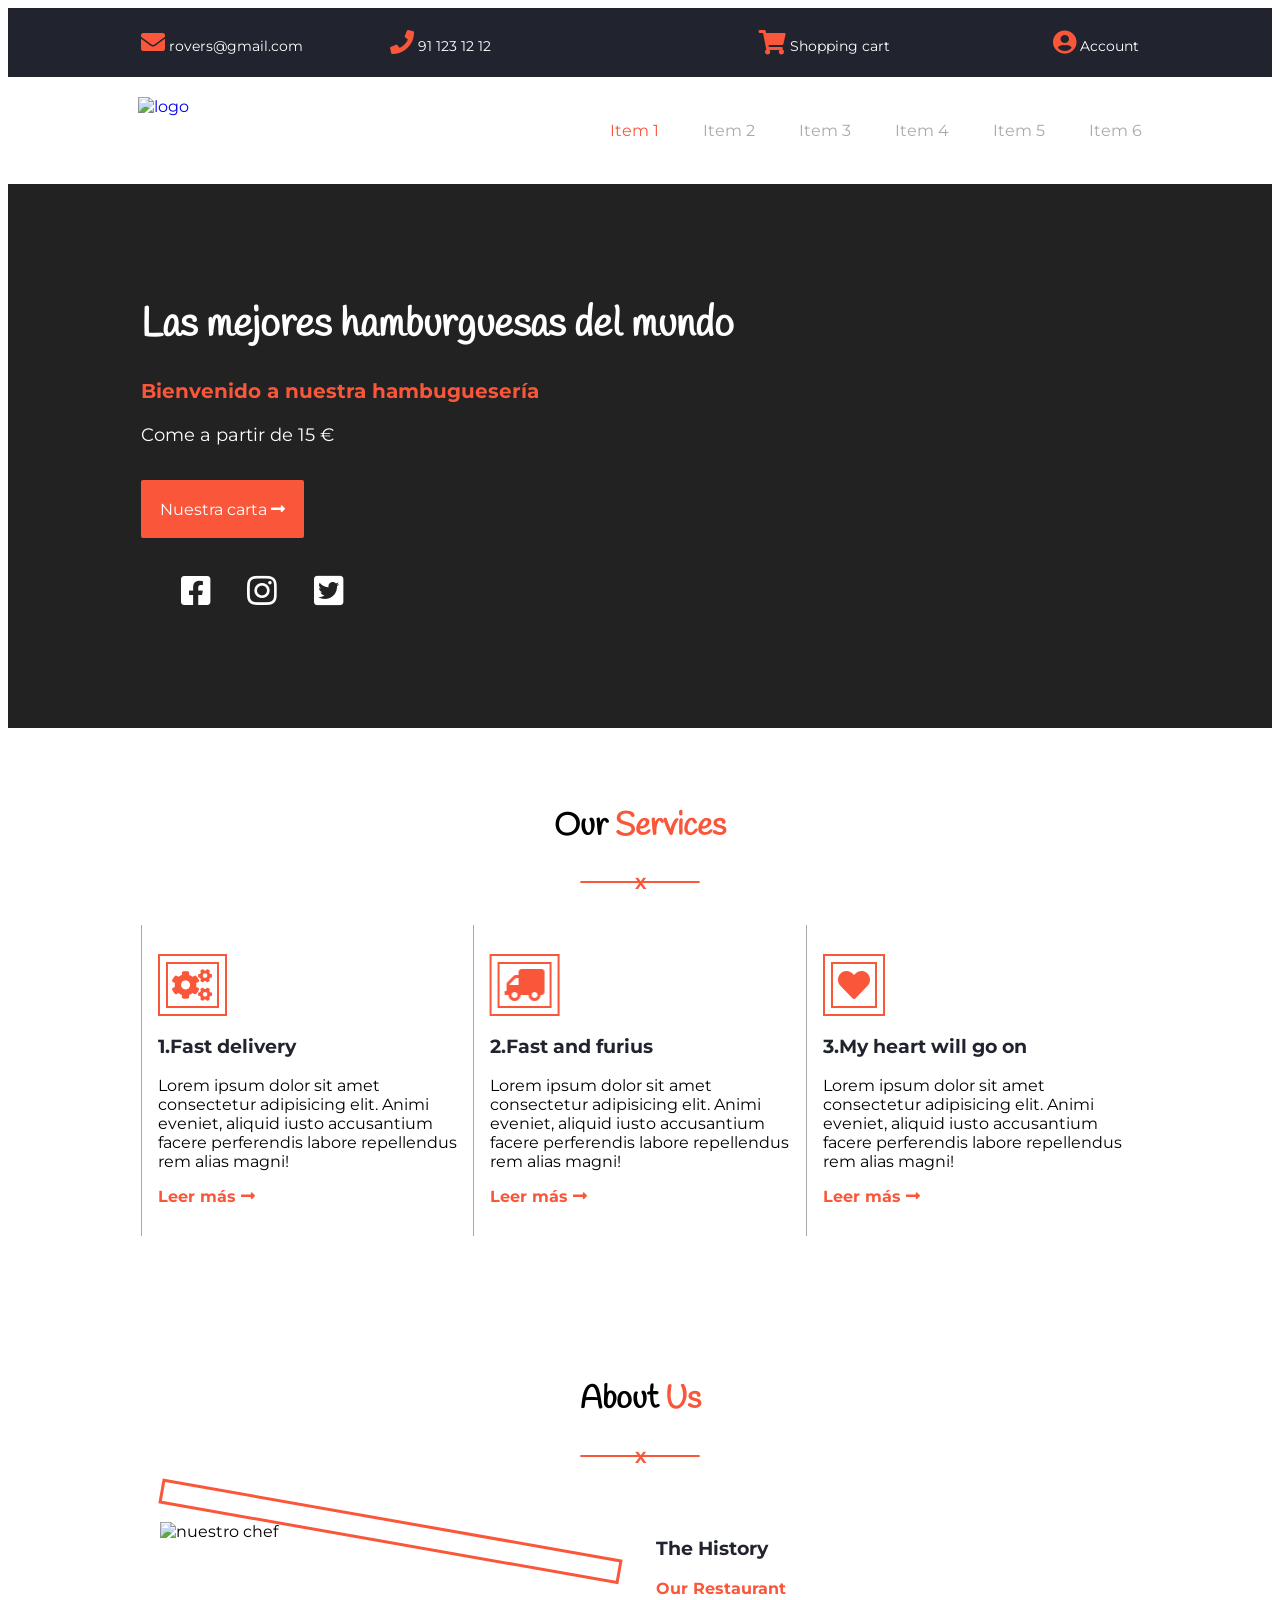
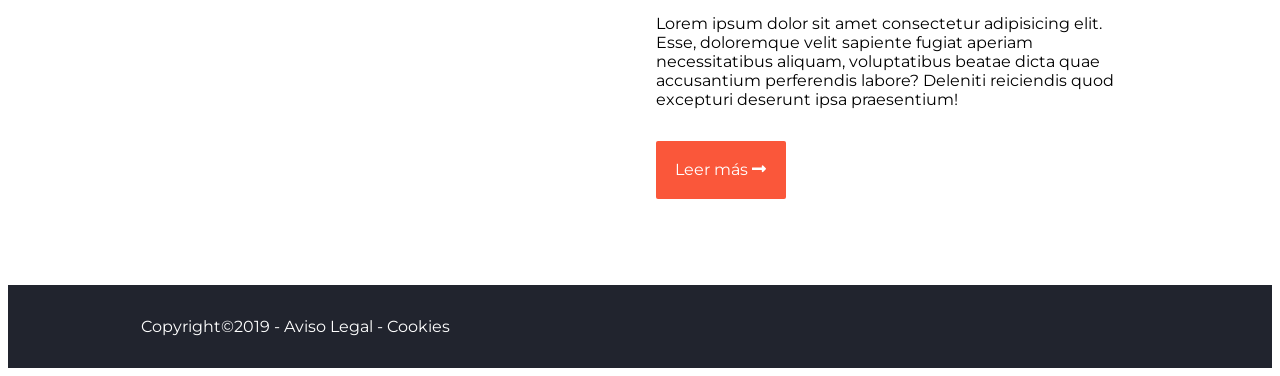
==== index.html @ 31bd693f "Until classwork, waiting for new sections. Ignore reset and img" ====
<!DOCTYPE html>
<html lang="es">
  <head>
    <meta charset="UTF-8" />
    <meta name="viewport" content="width=device-width, initial-scale=1.0" />
    <meta http-equiv="X-UA-Compatible" content="ie=edge" />
    <title>B U R G E R</title>
    <link
      rel="stylesheet"
      href="https://cdnjs.cloudflare.com/ajax/libs/font-awesome/5.11.2/css/all.min.css"
    />
    <!-- <script src="https://kit.fontawesome.com/7bbbb26c9f.js" crossorigin="anonymous"></script> -->
    <link rel="stylesheet" href="css/style.css" />
  </head>

  <body>
    <div class="wrapper">
      <header class="container_fluid">
        <div class="nav_top">
          <div class="container row">
            <div>
              <a href="#"
                ><i class="fas fa-envelope"></i
                ><span> rovers@gmail.com</span></a
              >
            </div>
            <div>
              <a href="#"
                ><i class="fas fa-phone"></i><span> 91 123 12 12</span></a
              >
            </div>
            <div>
              <a href="#"
                ><i class="fas fa-shopping-cart"></i
                ><span> Shopping cart</span></a
              >
            </div>
            <div>
              <a href="#"
                ><i class="fas fa-user-circle"></i><span> Account</span></a
              >
            </div>
          </div>
        </div>
        <nav class="row">
          <div class="container">
            <div class="logo">
              <a href="#"><img src="img/logo.jpg" alt="logo"/></a>
            </div>
            <div class="hamburguesa">
              <div></div>
              <div></div>
              <div></div>
            </div>
            <ul class="menu">
              <li><a class="activo" href="#">Item 1</a></li>
              <li><a href="#">Item 2</a></li>
              <li><a href="#">Item 3</a></li>
              <li><a href="#">Item 4</a></li>
              <li><a href="#">Item 5</a></li>
              <li><a href="#">Item 6</a></li>
            </ul>
          </div>
        </nav>
      </header>
      <div class="hero container_fluid">
        <div>
          <h1>Las mejores hamburguesas del mundo</h1>
          <h2>Bienvenido a nuestra hambuguesería</h2>
          <p>Come a partir de 15 €</p>
          <div>
            <a class="boton" href="#"
              >Nuestra carta <i class="fas fa-long-arrow-alt-right"></i
            ></a>
          </div>

          <ul class="social">
            <li>
              <a href="#"><i class="fab fa-facebook-square"></i></a>
            </li>
            <li>
              <a href="#"><i class="fab fa-instagram"></i></a>
            </li>
            <li>
              <a href="#"><i class="fab fa-twitter-square"></i></a>
            </li>
          </ul>
        </div>
      </div>
      <main>
        <section class="container" id="ourservices">
          <h2>Our <span>Services</span></h2>
          <div class="underline">
            <hr noshade="noshade" />
            <span>X</span>
          </div>
          <div class="flex">
            <article>
              <div>
                <i class="fas fa-cogs"></i>
                <h3>1.Fast delivery</h3>
                <p>
                  Lorem ipsum dolor sit amet consectetur adipisicing elit. Animi
                  eveniet, aliquid iusto accusantium facere perferendis labore
                  repellendus rem alias magni!
                </p>
              </div>
              <a href="#" class="enlace"
                >Leer más <i class="fas fa-long-arrow-alt-right"></i
              ></a>
            </article>
            <article>
              <div>
                <i class="fas fa-truck"></i>
                <h3>2.Fast and furius</h3>
                <p>
                  Lorem ipsum dolor sit amet consectetur adipisicing elit. Animi
                  eveniet, aliquid iusto accusantium facere perferendis labore
                  repellendus rem alias magni!
                </p>
              </div>
              <a href="#" class="enlace"
                >Leer más <i class="fas fa-long-arrow-alt-right"></i
              ></a>
            </article>
            <article>
              <div>
                <i class="fas fa-heart"></i>
                <h3>3.My heart will go on</h3>
                <p>
                  Lorem ipsum dolor sit amet consectetur adipisicing elit. Animi
                  eveniet, aliquid iusto accusantium facere perferendis labore
                  repellendus rem alias magni!
                </p>
              </div>
              <a href="#" class="enlace"
                >Leer más <i class="fas fa-long-arrow-alt-right"></i
              ></a>
            </article>
          </div>
        </section>
        <section class="container" id="aboutus">
          <h2>About<span> Us</span></h2>
          <div class="underline">
            <hr noshade="noshade" />
            <span>X</span>
          </div>
          <!-- No article, porque no hay relacion  -->
          <div class="flex">
            <!-- La clase columna para que ocupen el 50% -->
            <div class="columna imagen">
              <div class="marco">
                <img src="img/about-main.jpg" alt="nuestro chef" />
              </div>
            </div>
            <div class="columna">
              <h3>The History</h3>
              <h4>Our Restaurant</h4>
              <p>
                Lorem ipsum dolor sit amet consectetur adipisicing elit. Esse,
                doloremque velit sapiente fugiat aperiam necessitatibus aliquam,
                voluptatibus beatae dicta quae accusantium perferendis labore?
                Deleniti reiciendis quod excepturi deserunt ipsa praesentium!
              </p>
              <div>
                <a class="boton" href="#" class="enlace"
                  >Leer más <i class="fas fa-long-arrow-alt-right"></i
                ></a>
              </div>
            </div>
          </div>
        </section>
      </main>
      <footer class="container-fluid">
        <div class="container">
          <p>
            Copyright©2019 - <a href="#">Aviso Legal</a> -
            <a href="#">Cookies</a>
          </p>
        </div>
      </footer>
    </div>
  </body>
</html>
---- css/style.css ----
@import url(../css/reset.css);
@import url("https://fonts.googleapis.com/css?family=Handlee|Montserrat:400,700&display=swap");

/*
font-family: 'Montserrat', sans-serif;
font-family: 'Handlee', cursive; 
color rojo: #fa573a
color azul: #21242e
*/
* {
  box-sizing: border-box;
}

html {
  scroll-behavior: smooth;
}

body {
  font-family: "Montserrat", sans-serif;
  font-size: 1em;
}

a {
  text-decoration: none;
}

img {
  width: 100%;
  display: block;
  height: auto;
}
/* Inicio header  */
.container {
  max-width: 1100px;
  margin: 0 auto;
  padding: 0 4%;
}

.container-fluid {
  width: 100%;
}

header .nav_top {
  /* Duda variables  */
  background-color: #21242e;
  color: white;
  padding: 20px 0;
}

header .nav_top .container div {
  float: left;
  width: 25%;
}

/* Flotaciones  (::before solo romperia floats hacia arriba no hacia abajo)  */

.row::after {
  clear: both;
  content: "";
  height: 0;
  display: block;
}

header .nav_top a {
  color: white;
  font-size: 150%;
  /* Ponemos la fuente porcentual  */
}

header .nav_top a span {
  display: none;
}

header .nav_top a i {
  color: #fa573a;
}

header .nav_top .container div:nth-child(3),
header .nav_top .container div:last-child {
  text-align: right;
}

header nav {
  padding: 20px 3%;
}

header .hamburguesa div {
  border-top: 4px solid #aaa;
  width: 1.875em;
  margin-bottom: 6px;
  border-radius: 4px;
}

header .hamburguesa {
  cursor: pointer;
  float: right;
}

header nav .logo {
  float: left;
  width: 100px;
}

header nav .menu {
  padding-top: 60px;
}

header nav .menu li {
  padding: 1.25em;
  text-align: center;
  border-bottom: 1px solid #aaa;
}

header nav .menu li:last-child {
  border: none;
}

header nav .menu li a {
  color: #aaa;
  display: block;
}

header nav .menu li a:hover,
header nav .menu li a.activo {
  color: #fa573a;
}

/* Hero  */

.hero {
  /* background: [background-image] [background-position] / [background-size] [background-repeat] [background-attachment] [background-origin] [background-clip] [background-color]; */
  background: url("../img/fondo.jpg") center center / cover no-repeat #222;
  background-attachment: fixed;
  height: 34em;
  background-blend-mode: soft-light;
}

.hero > div {
  color: white;
  padding: 15% 3%;
}

.hero h1 {
  font-size: 2.5em;
  font-family: "Handlee", cursive;
}

.hero h2 {
  margin: 1em 0;
  /* Cuando no hay color de fondo padding y margin valen para lo mismo  */
  color: #fa573a;
  font-size: 1.25em;
}

.hero p {
  font-size: 1.15em;
}

.boton {
  display: inline-block;
  padding: 1.15em;
  margin: 1em 0;
  background-color: #fa573a;
  color: white;
  border-radius: 2px;
  /* para evitar el salto del hover, tambian podria aplicar el borde a esta clase en rojo y luego quitarlo del hover ya que el fondo es transparente */
  border: 1px solid transparent;
}

.boton:hover {
  background: transparent;
  color: #fa573a;
  border: 1px solid #fa573a;
}

.boton:hover i {
  transform: translateX(5px);
  transition: transform 1s;
}

.social li {
  display: inline-block;
  font-size: 2.1em;
  margin-right: 1em;
}

.social li a {
  color: white;
}

main section.container {
  padding-top: 3.125em;
  padding-bottom: 3.125em;
}

main section h2 {
  font-family: "Handlee", cursive;
  color: black;
  font-size: 2em;
  text-align: center;
}

main section span {
  color: #fa573a;
}

main section .underline {
  position: relative;
  width: 120px;
  margin: 0 auto;
}

main section .underline span {
  color: #fa573a;
  display: block;
  text-align: center;
  font-weight: bold;
}

main section .underline hr {
  position: absolute;
  border-color: #fa573a;
  width: 100%;
  top: -1px;
  border-radius: 1px;
}

main section .flex {
  display: flex;
  flex-wrap: wrap;
}

main section .flex article {
  width: 100%;
  padding: 1.825em 0;
  border-bottom: 1px solid #aaa;
}

main section .flex article:last-child {
  border-bottom: none;
}

main section article div i {
  color: #fa573a;
  font-size: 2em;
  border: 2px solid #fa573a;
  outline: 2px solid #fa573a;
  outline-offset: -10px;
  padding: 0.8rem;
}

main section article div .fa-truck {
  transform: rotateY(180deg);
}

main section article h3 {
  font-weight: 700;
  margin: 1em 0;
  color: #21242e;
}

main section .enlace {
  color: #fa573a;
  display: block;
  font-weight: bold;
  margin-top: 0.5em;
}
main section .enlace:hover i {
  margin-left: 5px;
  transition: 0.5s;
}

main section .columna {
  width: 100%;
  padding: 1.25em 0;
}

main section .imagen {
  width: 85%;
  margin: 0 auto;
}
/* Para hacer esta trasicion movemos el borde del contenedor, lo que movera la imagen consigo porlo tanto devolvemos la imagen a su posicion inicial con el mismo valor en negativo para que solo se mueva el marco 10, -10. Luego los dos a posicion 0 para acabar la transicion. */
main section .imagen .marco {
  border: 3px solid #fa573a;
  background-color: transparent;
  transform: rotateZ(10deg);
  transition: 1s;
}

main section .imagen .marco img {
  transform: rotateZ(-10deg);
  transition: 1s;
}

main section .imagen:hover .marco,
main section .imagen:hover img {
  transform: rotateZ(0deg);
  transition: 1s;
}

div.columna h3 {
  font-weight: 700;
  margin: 1em 0;
  color: #21242e;
}

div.columna h4 {
  color: #fa573a;
  margin: 1em 0;
}

footer.container-fluid {
  background-color: #21242e;
  padding: 1em 0;
}

footer div.container,
footer div.container a {
  color: white;
}

@media only screen and (min-width: 48.063em) {
  header .nav_top a span {
    display: inline;
    font-size: 60%;
  }

  main section .flex article {
    width: 50%;
    padding: 1.825em 1em;
    border-bottom: 0;
    border-left: 1px solid #aaa;
    margin-bottom: 1em;
  }

  main section .flex article:last-child {
    width: 100%;
  }

  main section .underline {
    margin-bottom: 2em;
  }
}

@media only screen and (min-width: 62.75em) {
  header .hamburguesa {
    display: none;
  }

  header nav .menu {
    padding-top: 0;
    float: right;
  }

  header nav .menu li {
    padding: 0.5em 1.25em;
    text-align: left;
    border-bottom: none;
    display: inline-block;
  }

  header nav .menu li:last-child {
    padding-right: 0;
  }

  main section .columna {
    width: 50%;
    padding: 1.25em 1em;
  }
}

@media only screen and (min-width: 1200px) {
  main section .flex article {
    width: 33.33%;
  }

  main section .flex article:last-child {
    width: 33.33%;
  }

  .hero > div {
    color: white;
    padding: 7% 4%;
    max-width: 1100px;
    margin: 0 auto;
  }
}
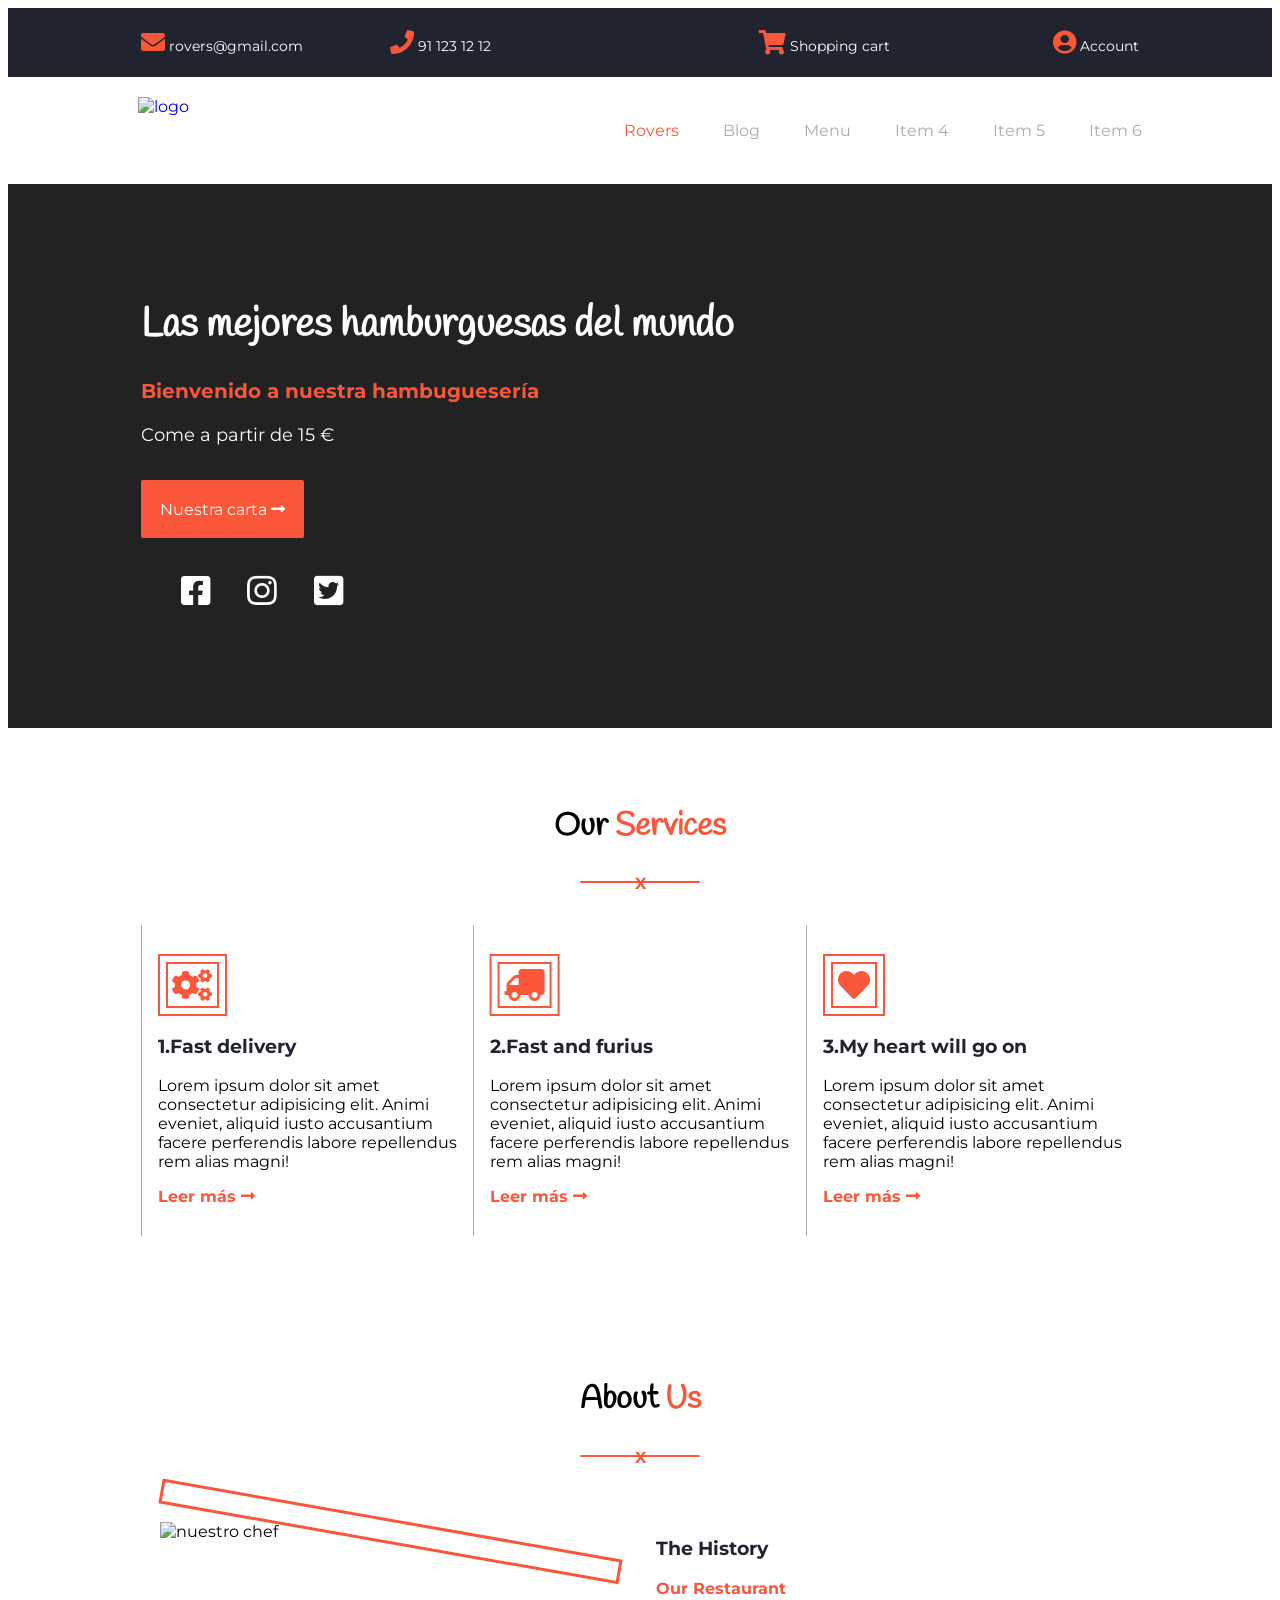
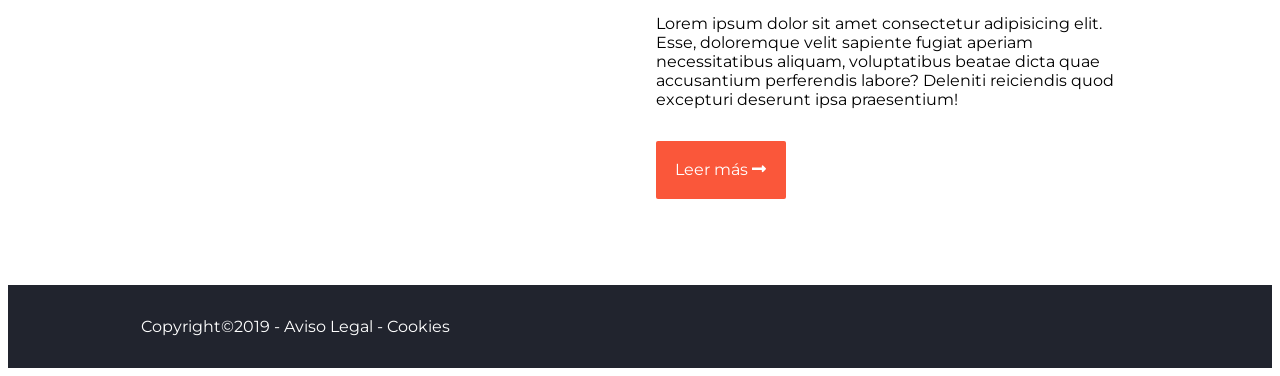
==== commit 60e9dbdd: "chef desktop" ====
--- a/index.html
+++ b/index.html
@@ -1,184 +1,163 @@
 <!DOCTYPE html>
 <html lang="es">
-  <head>
-    <meta charset="UTF-8" />
-    <meta name="viewport" content="width=device-width, initial-scale=1.0" />
-    <meta http-equiv="X-UA-Compatible" content="ie=edge" />
-    <title>B U R G E R</title>
-    <link
-      rel="stylesheet"
-      href="https://cdnjs.cloudflare.com/ajax/libs/font-awesome/5.11.2/css/all.min.css"
-    />
-    <!-- <script src="https://kit.fontawesome.com/7bbbb26c9f.js" crossorigin="anonymous"></script> -->
-    <link rel="stylesheet" href="css/style.css" />
-  </head>
 
-  <body>
-    <div class="wrapper">
-      <header class="container_fluid">
-        <div class="nav_top">
-          <div class="container row">
+<head>
+  <meta charset="UTF-8" />
+  <meta name="viewport" content="width=device-width, initial-scale=1.0" />
+  <meta http-equiv="X-UA-Compatible" content="ie=edge" />
+  <title>B U R G E R</title>
+  <link rel="stylesheet" href="https://cdnjs.cloudflare.com/ajax/libs/font-awesome/5.11.2/css/all.min.css" />
+  <!-- <script src="https://kit.fontawesome.com/7bbbb26c9f.js" crossorigin="anonymous"></script> -->
+  <link rel="stylesheet" href="css/style.css" />
+</head>
+
+<body>
+  <div class="wrapper">
+    <header class="container_fluid">
+      <div class="nav_top">
+        <div class="container row">
+          <div>
+            <a href="#"><i class="fas fa-envelope"></i><span> rovers@gmail.com</span></a>
+          </div>
+          <div>
+            <a href="#"><i class="fas fa-phone"></i><span> 91 123 12 12</span></a>
+          </div>
+          <div>
+            <a href="#"><i class="fas fa-shopping-cart"></i><span> Shopping cart</span></a>
+          </div>
+          <div>
+            <a href="#"><i class="fas fa-user-circle"></i><span> Account</span></a>
+          </div>
+        </div>
+      </div>
+      <nav class="row">
+        <div class="container">
+          <div class="logo">
+            <a href="#"><img src="img/logo.jpg" alt="logo" /></a>
+          </div>
+          <div class="hamburguesa">
+            <div></div>
+            <div></div>
+            <div></div>
+          </div>
+          <ul class="menu">
+            <li><a class="activo" href="#">Rovers</a></li>
+            <li><a href="blog.html">Blog</a></li>
+            <li><a href="chef.html">Menu</a></li>
+            <li><a href="#">Item 4</a></li>
+            <li><a href="#">Item 5</a></li>
+            <li><a href="#">Item 6</a></li>
+          </ul>
+        </div>
+      </nav>
+    </header>
+    <div class="hero container_fluid">
+      <div>
+        <h1>Las mejores hamburguesas del mundo</h1>
+        <h2>Bienvenido a nuestra hambuguesería</h2>
+        <p>Come a partir de 15 €</p>
+        <div>
+          <a class="boton" href="#">Nuestra carta <i class="fas fa-long-arrow-alt-right"></i></a>
+        </div>
+
+        <ul class="social">
+          <li>
+            <a href="#"><i class="fab fa-facebook-square"></i></a>
+          </li>
+          <li>
+            <a href="#"><i class="fab fa-instagram"></i></a>
+          </li>
+          <li>
+            <a href="#"><i class="fab fa-twitter-square"></i></a>
+          </li>
+        </ul>
+      </div>
+    </div>
+    <main>
+      <section class="container" id="ourservices">
+        <h2>Our <span>Services</span></h2>
+        <div class="underline">
+          <hr noshade="noshade" />
+          <span>X</span>
+        </div>
+        <div class="flex">
+          <article>
             <div>
-              <a href="#"
-                ><i class="fas fa-envelope"></i
-                ><span> rovers@gmail.com</span></a
-              >
+              <i class="fas fa-cogs"></i>
+              <h3>1.Fast delivery</h3>
+              <p>
+                Lorem ipsum dolor sit amet consectetur adipisicing elit. Animi
+                eveniet, aliquid iusto accusantium facere perferendis labore
+                repellendus rem alias magni!
+              </p>
             </div>
+            <a href="#" class="enlace">Leer más <i class="fas fa-long-arrow-alt-right"></i></a>
+          </article>
+          <article>
             <div>
-              <a href="#"
-                ><i class="fas fa-phone"></i><span> 91 123 12 12</span></a
-              >
+              <i class="fas fa-truck"></i>
+              <h3>2.Fast and furius</h3>
+              <p>
+                Lorem ipsum dolor sit amet consectetur adipisicing elit. Animi
+                eveniet, aliquid iusto accusantium facere perferendis labore
+                repellendus rem alias magni!
+              </p>
             </div>
+            <a href="#" class="enlace">Leer más <i class="fas fa-long-arrow-alt-right"></i></a>
+          </article>
+          <article>
             <div>
-              <a href="#"
-                ><i class="fas fa-shopping-cart"></i
-                ><span> Shopping cart</span></a
-              >
+              <i class="fas fa-heart"></i>
+              <h3>3.My heart will go on</h3>
+              <p>
+                Lorem ipsum dolor sit amet consectetur adipisicing elit. Animi
+                eveniet, aliquid iusto accusantium facere perferendis labore
+                repellendus rem alias magni!
+              </p>
             </div>
+            <a href="#" class="enlace">Leer más <i class="fas fa-long-arrow-alt-right"></i></a>
+          </article>
+        </div>
+      </section>
+      <section class="container" id="aboutus">
+        <h2>About<span> Us</span></h2>
+        <div class="underline">
+          <hr noshade="noshade" />
+          <span>X</span>
+        </div>
+        <!-- No article, porque no hay relacion  -->
+        <div class="flex">
+          <!-- La clase columna para que ocupen el 50% -->
+          <div class="columna imagen">
+            <div class="marco">
+              <img src="img/about-main.jpg" alt="nuestro chef" />
+            </div>
+          </div>
+          <div class="columna">
+            <h3>The History</h3>
+            <h4>Our Restaurant</h4>
+            <p>
+              Lorem ipsum dolor sit amet consectetur adipisicing elit. Esse,
+              doloremque velit sapiente fugiat aperiam necessitatibus aliquam,
+              voluptatibus beatae dicta quae accusantium perferendis labore?
+              Deleniti reiciendis quod excepturi deserunt ipsa praesentium!
+            </p>
             <div>
-              <a href="#"
-                ><i class="fas fa-user-circle"></i><span> Account</span></a
-              >
+              <a class="boton" href="#" class="enlace">Leer más <i class="fas fa-long-arrow-alt-right"></i></a>
             </div>
           </div>
         </div>
-        <nav class="row">
-          <div class="container">
-            <div class="logo">
-              <a href="#"><img src="img/logo.jpg" alt="logo"/></a>
-            </div>
-            <div class="hamburguesa">
-              <div></div>
-              <div></div>
-              <div></div>
-            </div>
-            <ul class="menu">
-              <li><a class="activo" href="#">Item 1</a></li>
-              <li><a href="#">Item 2</a></li>
-              <li><a href="#">Item 3</a></li>
-              <li><a href="#">Item 4</a></li>
-              <li><a href="#">Item 5</a></li>
-              <li><a href="#">Item 6</a></li>
-            </ul>
-          </div>
-        </nav>
-      </header>
-      <div class="hero container_fluid">
-        <div>
-          <h1>Las mejores hamburguesas del mundo</h1>
-          <h2>Bienvenido a nuestra hambuguesería</h2>
-          <p>Come a partir de 15 €</p>
-          <div>
-            <a class="boton" href="#"
-              >Nuestra carta <i class="fas fa-long-arrow-alt-right"></i
-            ></a>
-          </div>
+      </section>
+    </main>
+    <footer class="container-fluid">
+      <div class="container">
+        <p>
+          Copyright©2019 - <a href="#">Aviso Legal</a> -
+          <a href="#">Cookies</a>
+        </p>
+      </div>
+    </footer>
+  </div>
+</body>
 
-          <ul class="social">
-            <li>
-              <a href="#"><i class="fab fa-facebook-square"></i></a>
-            </li>
-            <li>
-              <a href="#"><i class="fab fa-instagram"></i></a>
-            </li>
-            <li>
-              <a href="#"><i class="fab fa-twitter-square"></i></a>
-            </li>
-          </ul>
-        </div>
-      </div>
-      <main>
-        <section class="container" id="ourservices">
-          <h2>Our <span>Services</span></h2>
-          <div class="underline">
-            <hr noshade="noshade" />
-            <span>X</span>
-          </div>
-          <div class="flex">
-            <article>
-              <div>
-                <i class="fas fa-cogs"></i>
-                <h3>1.Fast delivery</h3>
-                <p>
-                  Lorem ipsum dolor sit amet consectetur adipisicing elit. Animi
-                  eveniet, aliquid iusto accusantium facere perferendis labore
-                  repellendus rem alias magni!
-                </p>
-              </div>
-              <a href="#" class="enlace"
-                >Leer más <i class="fas fa-long-arrow-alt-right"></i
-              ></a>
-            </article>
-            <article>
-              <div>
-                <i class="fas fa-truck"></i>
-                <h3>2.Fast and furius</h3>
-                <p>
-                  Lorem ipsum dolor sit amet consectetur adipisicing elit. Animi
-                  eveniet, aliquid iusto accusantium facere perferendis labore
-                  repellendus rem alias magni!
-                </p>
-              </div>
-              <a href="#" class="enlace"
-                >Leer más <i class="fas fa-long-arrow-alt-right"></i
-              ></a>
-            </article>
-            <article>
-              <div>
-                <i class="fas fa-heart"></i>
-                <h3>3.My heart will go on</h3>
-                <p>
-                  Lorem ipsum dolor sit amet consectetur adipisicing elit. Animi
-                  eveniet, aliquid iusto accusantium facere perferendis labore
-                  repellendus rem alias magni!
-                </p>
-              </div>
-              <a href="#" class="enlace"
-                >Leer más <i class="fas fa-long-arrow-alt-right"></i
-              ></a>
-            </article>
-          </div>
-        </section>
-        <section class="container" id="aboutus">
-          <h2>About<span> Us</span></h2>
-          <div class="underline">
-            <hr noshade="noshade" />
-            <span>X</span>
-          </div>
-          <!-- No article, porque no hay relacion  -->
-          <div class="flex">
-            <!-- La clase columna para que ocupen el 50% -->
-            <div class="columna imagen">
-              <div class="marco">
-                <img src="img/about-main.jpg" alt="nuestro chef" />
-              </div>
-            </div>
-            <div class="columna">
-              <h3>The History</h3>
-              <h4>Our Restaurant</h4>
-              <p>
-                Lorem ipsum dolor sit amet consectetur adipisicing elit. Esse,
-                doloremque velit sapiente fugiat aperiam necessitatibus aliquam,
-                voluptatibus beatae dicta quae accusantium perferendis labore?
-                Deleniti reiciendis quod excepturi deserunt ipsa praesentium!
-              </p>
-              <div>
-                <a class="boton" href="#" class="enlace"
-                  >Leer más <i class="fas fa-long-arrow-alt-right"></i
-                ></a>
-              </div>
-            </div>
-          </div>
-        </section>
-      </main>
-      <footer class="container-fluid">
-        <div class="container">
-          <p>
-            Copyright©2019 - <a href="#">Aviso Legal</a> -
-            <a href="#">Cookies</a>
-          </p>
-        </div>
-      </footer>
-    </div>
-  </body>
-</html>
+</html>
--- a/css/style.css
+++ b/css/style.css
@@ -13,6 +13,7 @@
 
 html {
   scroll-behavior: smooth;
+  position: relative;
 }
 
 body {
@@ -73,6 +74,11 @@
 
 header .nav_top a i {
   color: #fa573a;
+  transition: .3s;
+}
+
+header .nav_top a i:hover {
+  color: white;
 }
 
 header .nav_top .container div:nth-child(3),
@@ -89,12 +95,20 @@
   width: 1.875em;
   margin-bottom: 6px;
   border-radius: 4px;
+  transition: .3s;
+}
+
+header .hamburguesa:hover div {
+  margin-bottom: 3px;
+  border-top: 4px solid #fa573a;
+
 }
 
 header .hamburguesa {
   cursor: pointer;
   float: right;
 }
+
 
 header nav .logo {
   float: left;
@@ -319,10 +333,153 @@
   color: white;
 }
 
+/* BLOG SECTION */
+#blog article {
+  width: 50%;
+  border: none;
+  padding: 1em;
+}
+
+#blog i{
+  border: none;
+  outline: none;
+  font-size: 1em;
+}
+
+#blog .imagen-blog{
+  position: relative;
+}
+
+#blog .fecha{
+  position: absolute;
+  text-align: center;
+  top: 0;
+  left: 0;
+  display: inline-block;
+  background-color: rgba(250, 87, 58, .7);
+  padding: .5em;
+  height: auto;
+  font-size: 1em;
+  color: white;
+  cursor: pointer;
+}
+
+#blog .fecha p{
+  margin: .5em;
+  font-weight: 700;
+  line-height : 15px;
+  color: white;
+}
+
+#blog h3{
+  color: #21242e;
+  font-size: 1.5em;
+  font-weight: 400;
+}
+
+#blog h4{ 
+  color: #fa573a;
+  font-weight: 700;
+}
+
+#blog p{
+  margin: 1em 0;;
+  line-height : 20px;
+  color: #21242e;
+}
+
+/* Menu section */
+
+#chef{
+  background-color: #1C1C1C;
+  color: white;
+  max-width: 100%;
+  padding-left: 3em;
+  padding-right: 3em;
+
+}
+
+#chef .flex{
+  flex-direction: column;
+}
+
+#chef .offer-menu{
+  margin: 2em 0;;
+}
+
+#chef .offer-menu a{
+  display: block;
+  color: white;
+  border-radius: 3px;
+  padding: .5em;
+}
+
+#chef a:hover{
+  background-color: #fa573a;
+}
+
+#chef h2{
+  color: white;
+}
+
+#chef .offer-header h4{
+  font-weight: 700;
+}
+
+#chef .offer-header div{
+  width: 15%;
+  height: 2px;
+  background-color: #fa573a;
+  margin: 10px 0;
+}
+
+#chef .offer-header p{
+  font-size: .8em;
+  line-height: 20px;
+  margin-bottom: 2em;;
+}
+
+#chef .offer-items{
+  padding-left: 1em;
+}
+
+#chef .offer-items div{
+  margin-bottom: 2em;
+}
+#chef .offer-items h4{
+  font-weight: 700;
+  margin: 1.2em 0;
+  width: 100%;
+}
+
+#chef .offer-items span{
+  float: right;
+}
+
+#chef .offer-items p{
+  font-size: .8em;
+}
+
+#chef .offer-items a{
+  background: none;
+  display: inline-block;
+  padding: .5em 0;
+  color: #fa573a;
+  font-weight: 700;
+  font-size: .8em;
+  border: none;
+}
+
+
+/* Medias  */
 @media only screen and (min-width: 48.063em) {
   header .nav_top a span {
     display: inline;
     font-size: 60%;
+  }
+
+  header .nav_top a span:hover {
+    color: #fa573a;
   }
 
   main section .flex article {
@@ -340,6 +497,15 @@
   main section .underline {
     margin-bottom: 2em;
   }
+
+  #chef .flex .offer-items {
+    display: flex;
+    flex-wrap: wrap;
+  }
+  #chef .flex .offer-items div{
+    width: 50%;
+    padding: 1em;
+  }
 }
 
 @media only screen and (min-width: 62.75em) {
@@ -367,6 +533,12 @@
     width: 50%;
     padding: 1.25em 1em;
   }
+
+  /* BLOG  */
+  #blog article {
+    width: 33.33%;
+  }
+
 }
 
 @media only screen and (min-width: 1200px) {
@@ -385,3 +557,11 @@
     margin: 0 auto;
   }
 }
+
+@media only screen and (min-width: 1281px){
+  footer{
+    position: fixed;
+    bottom: 0;
+    left: 0;
+  }
+}
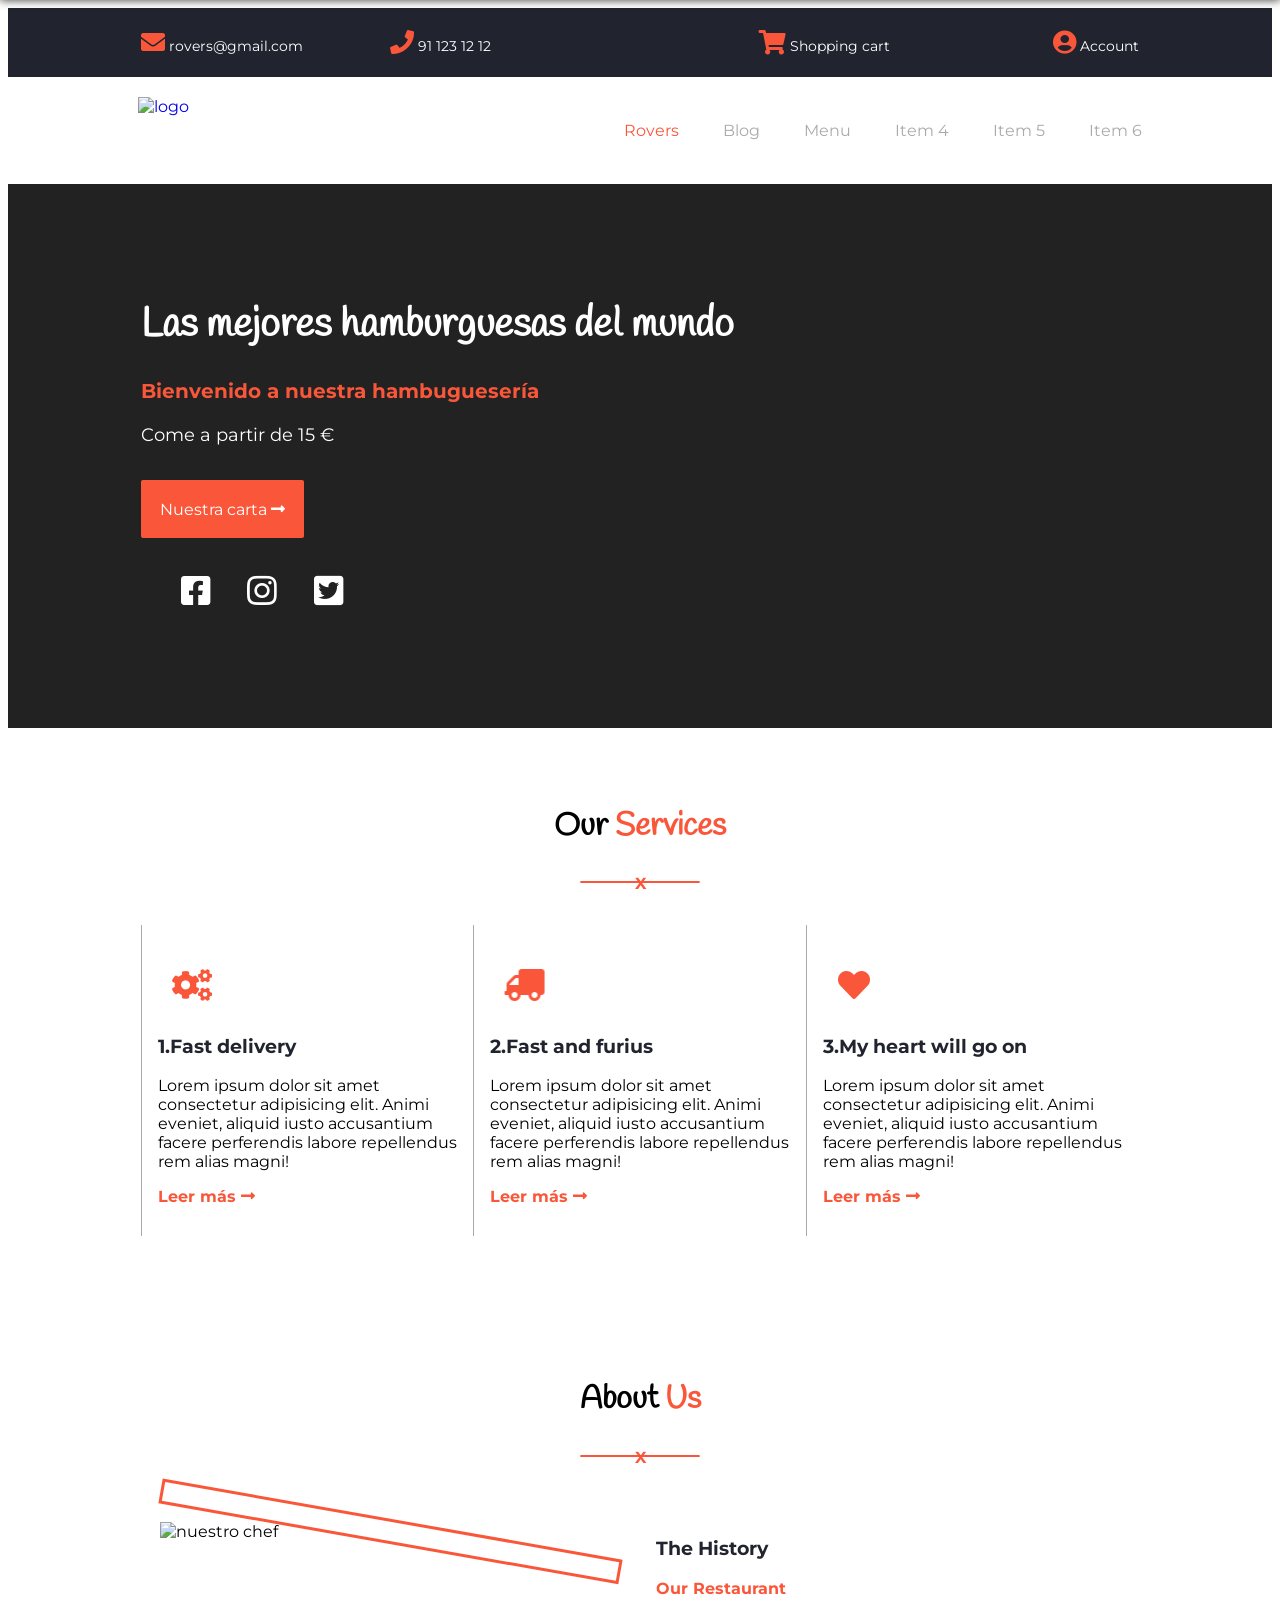
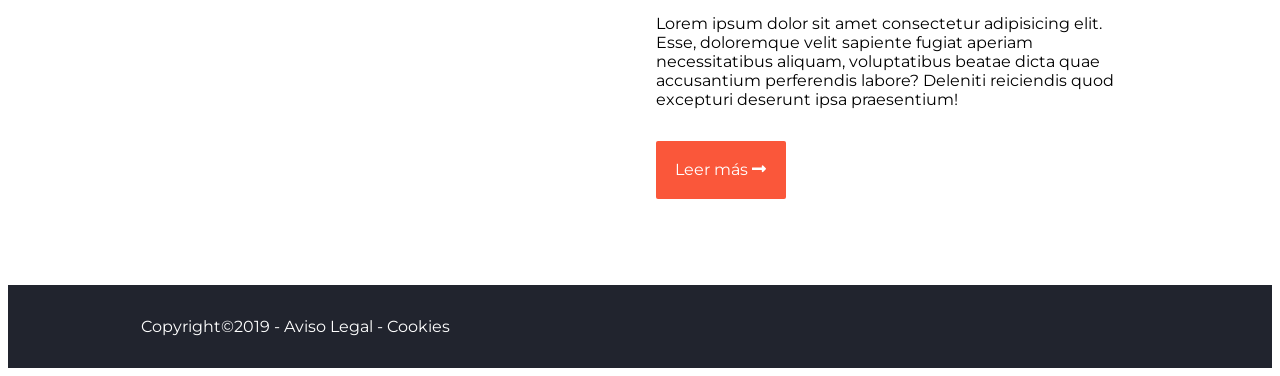
==== commit 8116cf70: "chef done and few bugs fixed" ====
--- a/index.html
+++ b/index.html
@@ -13,7 +13,7 @@
 
 <body>
   <div class="wrapper">
-    <header class="container_fluid">
+    <header class="container-fluid">
       <div class="nav_top">
         <div class="container row">
           <div>
--- a/css/style.css
+++ b/css/style.css
@@ -21,6 +21,17 @@
   font-size: 1em;
 }
 
+body::before {
+  content: "";
+  position: fixed;
+  top: -10px;
+  left: 0;
+  width: 100%;
+  height: 10px;
+  box-shadow: 0px 0 10px rgba(0, 0, 0, 0.8);
+  z-index: 100;
+}
+
 a {
   text-decoration: none;
 }
@@ -200,6 +211,11 @@
 
 .social li a {
   color: white;
+  transition: .3s;
+}
+
+.social li a:hover {
+  color: #fa573a;
 }
 
 main section.container {
@@ -250,6 +266,14 @@
   border-bottom: 1px solid #aaa;
 }
 
+main section .flex article:hover div i{
+  border: 2px solid #fa573a;
+  border-radius: 50%;
+  outline: 2px solid #fa573a;
+  outline-offset: -12px;
+  transition: .5s;
+}
+
 main section .flex article:last-child {
   border-bottom: none;
 }
@@ -257,9 +281,9 @@
 main section article div i {
   color: #fa573a;
   font-size: 2em;
-  border: 2px solid #fa573a;
-  outline: 2px solid #fa573a;
-  outline-offset: -10px;
+  border: 2px solid transparent;
+  outline: 2px solid transparent;
+  outline-offset: -12px;
   padding: 0.8rem;
 }
 
@@ -396,7 +420,6 @@
   max-width: 100%;
   padding-left: 3em;
   padding-right: 3em;
-
 }
 
 #chef .flex{
@@ -404,7 +427,7 @@
 }
 
 #chef .offer-menu{
-  margin: 2em 0;;
+  margin: 2em 0;
 }
 
 #chef .offer-menu a{
@@ -412,6 +435,7 @@
   color: white;
   border-radius: 3px;
   padding: .5em;
+  transition: .2s;
 }
 
 #chef a:hover{
@@ -446,14 +470,36 @@
 #chef .offer-items div{
   margin-bottom: 2em;
 }
+
+#chef .offer-items div div div {
+  position: relative;
+}
+
 #chef .offer-items h4{
   font-weight: 700;
   margin: 1.2em 0;
-  width: 100%;
-}
-
-#chef .offer-items span{
-  float: right;
+  width: 80%;
+  display: inline-block;
+}
+
+#chef .offer-items div div div h5{
+  position: absolute;
+  top: 0;
+  right: 0;
+  display: inline-block;
+  font-weight: 700;
+  color: #fa573a;
+  margin: 1.2em 0;
+  text-align: right;
+}
+
+#chef .offer-items div>div{
+  margin-bottom: 0;
+}
+
+#chef .offer-items div>div:first-child{
+  margin-bottom: 0;
+  padding: 0;
 }
 
 #chef .offer-items p{
@@ -502,10 +548,11 @@
     display: flex;
     flex-wrap: wrap;
   }
-  #chef .flex .offer-items div{
+  #chef .flex .offer-items>div{
     width: 50%;
     padding: 1em;
   }
+
 }
 
 @media only screen and (min-width: 62.75em) {
@@ -541,7 +588,7 @@
 
 }
 
-@media only screen and (min-width: 1200px) {
+@media only screen and (min-width: 75em) {
   main section .flex article {
     width: 33.33%;
   }
@@ -556,12 +603,71 @@
     max-width: 1100px;
     margin: 0 auto;
   }
-}
-
-@media only screen and (min-width: 1281px){
+
+  /* CHEF  */
+
+  #chef .offer-menu{
+    padding: 0 0 3em 0;
+  }
+
+  #chef .flex{
+    flex-direction: row;
+    flex-wrap: nowrap;
+  }
+
+  #chef .flex-left{
+    flex-basis: 30%;
+  }
+
+  #chef .flex-left p{
+    width: 70%;
+  }
+
+  #chef .offer-menu {
+    margin: 0 0 2em 0;
+}
+
+  #chef .flex-right{
+    flex-wrap: wrap;
+    flex-direction: column;
+    flex-basis: 70%;
+  }
+
+  #chef .flex .offer-items div{
+    width: 100%;
+    padding: 0 1em 1em 1em;
+  }
+
+  #chef .offer-items div div div h5{
+    position: relative;
+  }
+
+  #chef .flex .offer-items div h4{
+    margin: 0;
+    margin-bottom: 1em;
+  }
+
+  #chef .flex-right>div{
+    display: flex;
+    flex-direction: row;
+    margin-bottom: 0;
+  }
+
+  #chef .flex-right a{
+    width: 30%;
+    padding: 0;
+  }
+}
+
+@media only screen and (min-width: 80.63em){
+  #chef{
+    height: 100vh;
+  }
+
   footer{
     position: fixed;
     bottom: 0;
     left: 0;
   }
+
 }
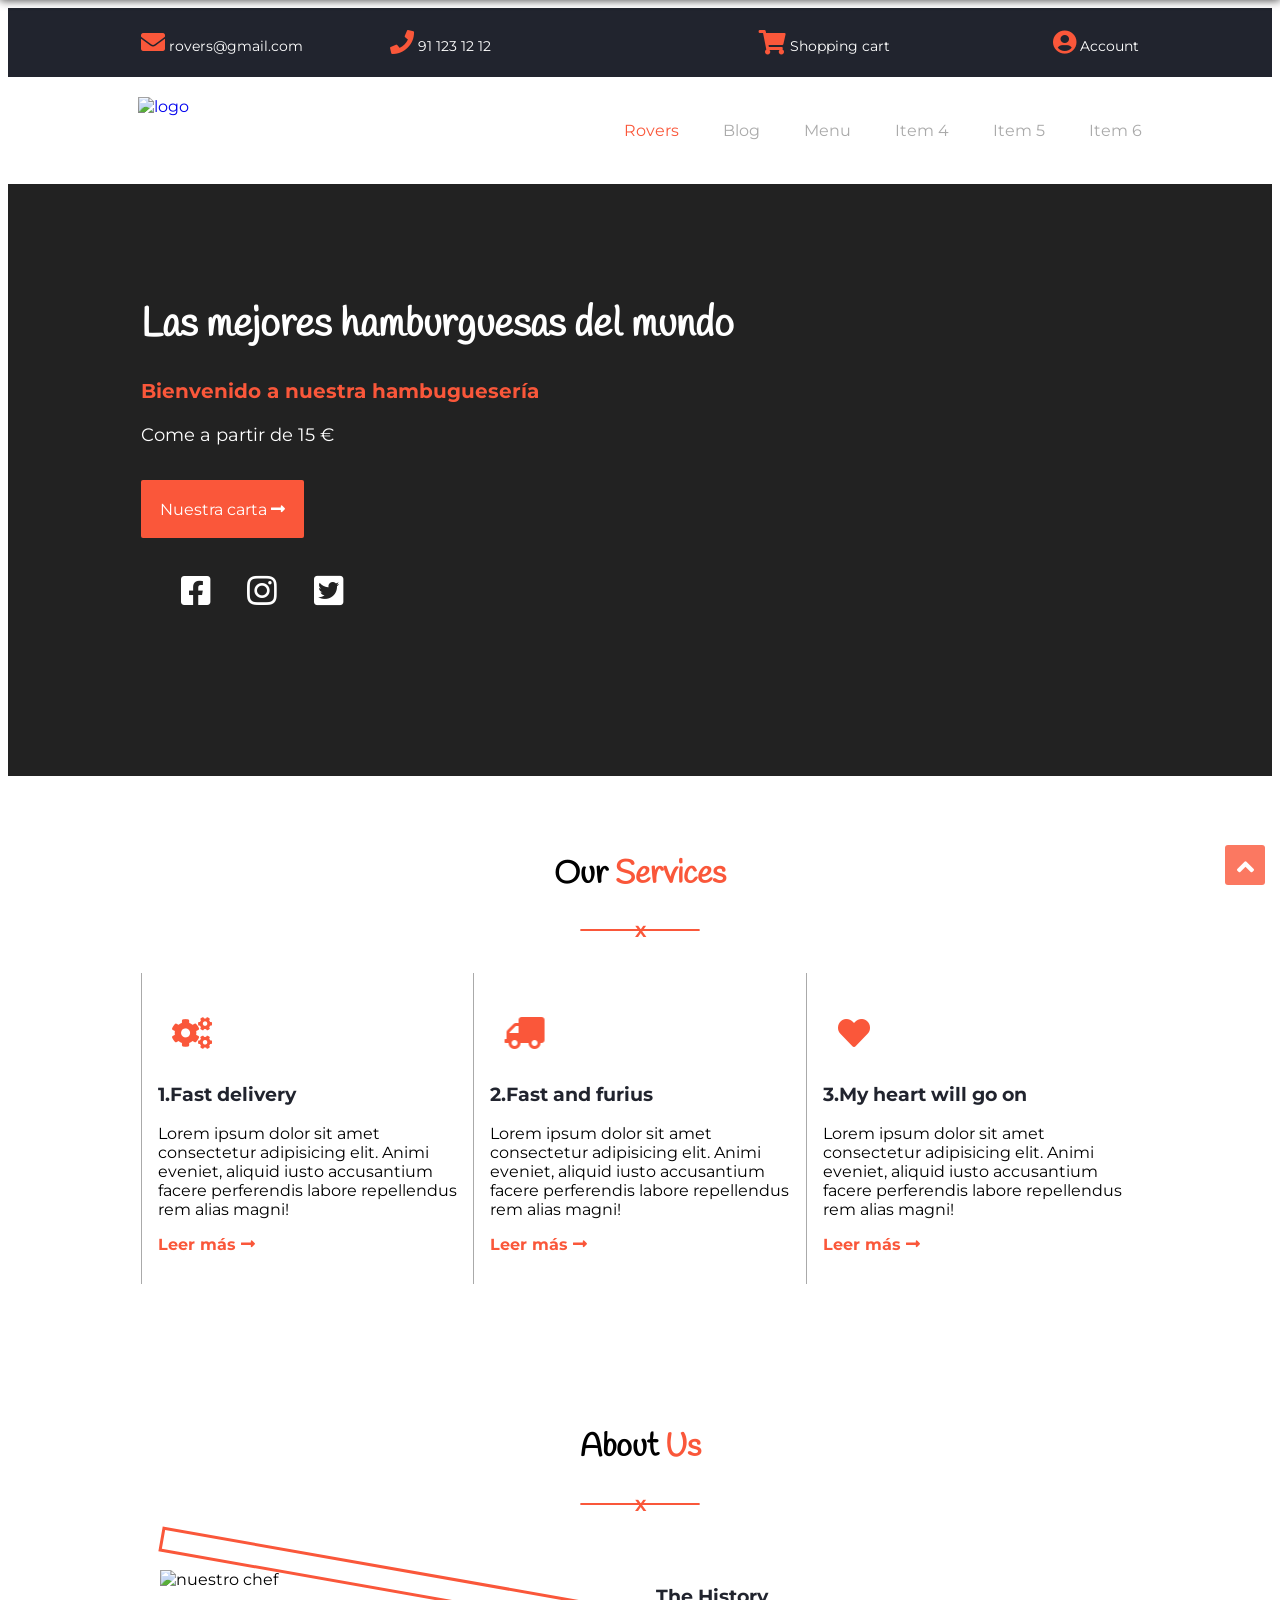
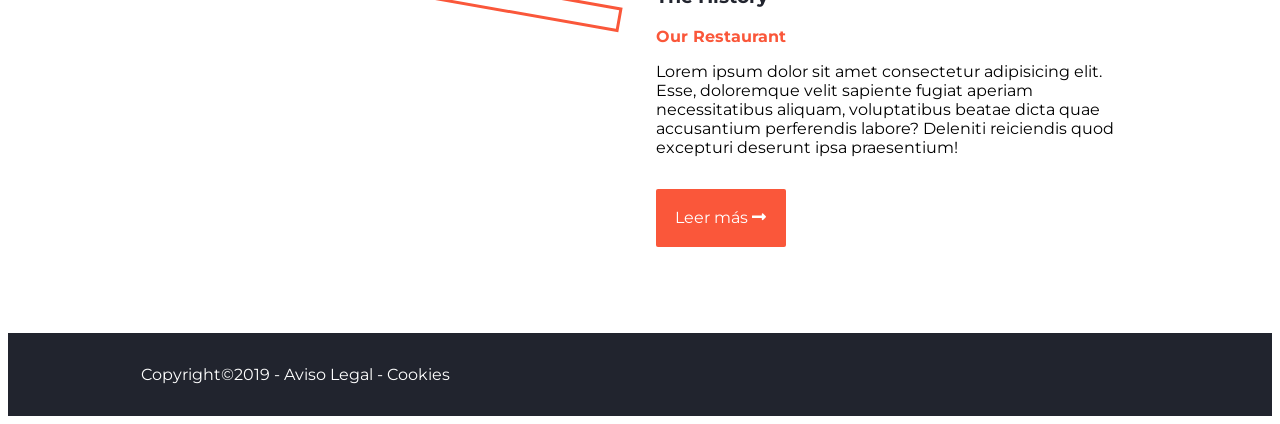
==== commit 1f55b76f: "Up button and some bugs, Final 2.0." ====
--- a/index.html
+++ b/index.html
@@ -7,12 +7,12 @@
   <meta http-equiv="X-UA-Compatible" content="ie=edge" />
   <title>B U R G E R</title>
   <link rel="stylesheet" href="https://cdnjs.cloudflare.com/ajax/libs/font-awesome/5.11.2/css/all.min.css" />
-  <!-- <script src="https://kit.fontawesome.com/7bbbb26c9f.js" crossorigin="anonymous"></script> -->
   <link rel="stylesheet" href="css/style.css" />
 </head>
 
 <body>
   <div class="wrapper">
+    <a class="up" href="#"><i class="fas fa-angle-up"></i></a>
     <header class="container-fluid">
       <div class="nav_top">
         <div class="container row">
--- a/css/style.css
+++ b/css/style.css
@@ -1,3 +1,5 @@
+/* prefixed by https://autoprefixer.github.io (PostCSS: v7.0.26, autoprefixer: v9.7.3) */
+
 @import url(../css/reset.css);
 @import url("https://fonts.googleapis.com/css?family=Handlee|Montserrat:400,700&display=swap");
 
@@ -8,7 +10,11 @@
 color azul: #21242e
 */
 * {
-  box-sizing: border-box;
+  -webkit-box-sizing: border-box;
+          box-sizing: border-box;
+          -webkit-appearance: none;
+          -moz-appearance: none;
+          appearance: none;         
 }
 
 html {
@@ -28,7 +34,8 @@
   left: 0;
   width: 100%;
   height: 10px;
-  box-shadow: 0px 0 10px rgba(0, 0, 0, 0.8);
+  -webkit-box-shadow: 0px 0 10px rgba(0, 0, 0, 0.8);
+          box-shadow: 0px 0 10px rgba(0, 0, 0, 0.8);
   z-index: 100;
 }
 
@@ -85,6 +92,8 @@
 
 header .nav_top a i {
   color: #fa573a;
+  -webkit-transition: .3s;
+  -o-transition: .3s;
   transition: .3s;
 }
 
@@ -106,6 +115,8 @@
   width: 1.875em;
   margin-bottom: 6px;
   border-radius: 4px;
+  -webkit-transition: .3s;
+  -o-transition: .3s;
   transition: .3s;
 }
 
@@ -156,7 +167,7 @@
   /* background: [background-image] [background-position] / [background-size] [background-repeat] [background-attachment] [background-origin] [background-clip] [background-color]; */
   background: url("../img/fondo.jpg") center center / cover no-repeat #222;
   background-attachment: fixed;
-  height: 34em;
+  height: 37em;
   background-blend-mode: soft-light;
 }
 
@@ -199,8 +210,14 @@
 }
 
 .boton:hover i {
-  transform: translateX(5px);
+  -webkit-transform: translateX(5px);
+      -ms-transform: translateX(5px);
+          transform: translateX(5px);
+  -webkit-transition: -webkit-transform 1s;
+  transition: -webkit-transform 1s;
+  -o-transition: transform 1s;
   transition: transform 1s;
+  transition: transform 1s, -webkit-transform 1s;
 }
 
 .social li {
@@ -211,6 +228,8 @@
 
 .social li a {
   color: white;
+  -webkit-transition: .3s;
+  -o-transition: .3s;
   transition: .3s;
 }
 
@@ -256,8 +275,11 @@
 }
 
 main section .flex {
+  display: -webkit-box;
+  display: -ms-flexbox;
   display: flex;
-  flex-wrap: wrap;
+  -ms-flex-wrap: wrap;
+      flex-wrap: wrap;
 }
 
 main section .flex article {
@@ -271,6 +293,8 @@
   border-radius: 50%;
   outline: 2px solid #fa573a;
   outline-offset: -12px;
+  -webkit-transition: .5s;
+  -o-transition: .5s;
   transition: .5s;
 }
 
@@ -288,7 +312,8 @@
 }
 
 main section article div .fa-truck {
-  transform: rotateY(180deg);
+  -webkit-transform: rotateY(180deg);
+          transform: rotateY(180deg);
 }
 
 main section article h3 {
@@ -305,6 +330,8 @@
 }
 main section .enlace:hover i {
   margin-left: 5px;
+  -webkit-transition: 0.5s;
+  -o-transition: 0.5s;
   transition: 0.5s;
 }
 
@@ -321,18 +348,30 @@
 main section .imagen .marco {
   border: 3px solid #fa573a;
   background-color: transparent;
-  transform: rotateZ(10deg);
+  -webkit-transform: rotateZ(10deg);
+      -ms-transform: rotate(10deg);
+          transform: rotateZ(10deg);
+  -webkit-transition: 1s;
+  -o-transition: 1s;
   transition: 1s;
 }
 
 main section .imagen .marco img {
-  transform: rotateZ(-10deg);
+  -webkit-transform: rotateZ(-10deg);
+      -ms-transform: rotate(-10deg);
+          transform: rotateZ(-10deg);
+  -webkit-transition: 1s;
+  -o-transition: 1s;
   transition: 1s;
 }
 
 main section .imagen:hover .marco,
 main section .imagen:hover img {
-  transform: rotateZ(0deg);
+  -webkit-transform: rotateZ(0deg);
+      -ms-transform: rotate(0deg);
+          transform: rotateZ(0deg);
+  -webkit-transition: 1s;
+  -o-transition: 1s;
   transition: 1s;
 }
 
@@ -423,7 +462,10 @@
 }
 
 #chef .flex{
-  flex-direction: column;
+  -webkit-box-orient: vertical;
+  -webkit-box-direction: normal;
+      -ms-flex-direction: column;
+          flex-direction: column;
 }
 
 #chef .offer-menu{
@@ -435,6 +477,8 @@
   color: white;
   border-radius: 3px;
   padding: .5em;
+  -webkit-transition: .2s;
+  -o-transition: .2s;
   transition: .2s;
 }
 
@@ -452,6 +496,7 @@
 
 #chef .offer-header div{
   width: 15%;
+  max-width: 50px;
   height: 2px;
   background-color: #fa573a;
   margin: 10px 0;
@@ -544,14 +589,20 @@
     margin-bottom: 2em;
   }
 
+  /* CHEF  */
+
   #chef .flex .offer-items {
+    display: -webkit-box;
+    display: -ms-flexbox;
     display: flex;
-    flex-wrap: wrap;
+    -ms-flex-wrap: wrap;
+        flex-wrap: wrap;
   }
   #chef .flex .offer-items>div{
     width: 50%;
     padding: 1em;
   }
+
 
 }
 
@@ -586,6 +637,74 @@
     width: 33.33%;
   }
 
+    /* CHEF  */
+
+    #chef .offer-menu{
+      padding: 0 0 3em 0;
+    }
+  
+    #chef .flex{
+      -webkit-box-orient: horizontal;
+      -webkit-box-direction: normal;
+          -ms-flex-direction: row;
+              flex-direction: row;
+      -ms-flex-wrap: nowrap;
+          flex-wrap: nowrap;
+    }
+  
+    #chef .flex-left{
+      -ms-flex-preferred-size: 30%;
+          flex-basis: 30%;
+    }
+  
+    #chef .flex-left p{
+      width: 70%;
+    }
+  
+    #chef .offer-menu {
+      margin: 0 0 2em 0;
+  }
+  
+    #chef .flex-right{
+      -ms-flex-wrap: wrap;
+          flex-wrap: wrap;
+      -webkit-box-orient: vertical;
+      -webkit-box-direction: normal;
+          -ms-flex-direction: column;
+              flex-direction: column;
+      -ms-flex-preferred-size: 70%;
+          flex-basis: 70%;
+    }
+  
+    #chef .flex .offer-items div{
+      width: 100%;
+      padding: 0 1em 1em 1em;
+    }
+  
+    #chef .offer-items div div div h5{
+      position: relative;
+    }
+  
+    #chef .flex .offer-items div h4{
+      margin: 0;
+      margin-bottom: 1em;
+    }
+  
+    #chef .flex-right>div{
+      display: -webkit-box;
+      display: -ms-flexbox;
+      display: flex;
+      -webkit-box-orient: horizontal;
+      -webkit-box-direction: normal;
+          -ms-flex-direction: row;
+              flex-direction: row;
+      margin-bottom: 0;
+    }
+  
+    #chef .flex-right a{
+      width: 30%;
+      padding: 0;
+    }
 }
 
 @media only screen and (min-width: 75em) {
@@ -604,59 +723,6 @@
     margin: 0 auto;
   }
 
-  /* CHEF  */
-
-  #chef .offer-menu{
-    padding: 0 0 3em 0;
-  }
-
-  #chef .flex{
-    flex-direction: row;
-    flex-wrap: nowrap;
-  }
-
-  #chef .flex-left{
-    flex-basis: 30%;
-  }
-
-  #chef .flex-left p{
-    width: 70%;
-  }
-
-  #chef .offer-menu {
-    margin: 0 0 2em 0;
-}
-
-  #chef .flex-right{
-    flex-wrap: wrap;
-    flex-direction: column;
-    flex-basis: 70%;
-  }
-
-  #chef .flex .offer-items div{
-    width: 100%;
-    padding: 0 1em 1em 1em;
-  }
-
-  #chef .offer-items div div div h5{
-    position: relative;
-  }
-
-  #chef .flex .offer-items div h4{
-    margin: 0;
-    margin-bottom: 1em;
-  }
-
-  #chef .flex-right>div{
-    display: flex;
-    flex-direction: row;
-    margin-bottom: 0;
-  }
-
-  #chef .flex-right a{
-    width: 30%;
-    padding: 0;
-  }
 }
 
 @media only screen and (min-width: 80.63em){
@@ -664,10 +730,27 @@
     height: 100vh;
   }
 
-  footer{
+  /* footer{
     position: fixed;
     bottom: 0;
     left: 0;
-  }
-
+
+    No es necesario, en dispositivos con mas resolucion se ajusta automaticamente.
+  } */
+}
+
+.up{
+  display: block;
+  width: 40px;
+  height: 40px;
+  position: fixed;
+  background-color: rgba(250, 87, 58, .8);
+  color: white;
+  padding: 6px;
+  font-size: 1.7em;
+  border-radius: 3px;
+  bottom: 15px;
+  right: 15px;
+  text-align: center;
+  z-index: 99;
 }
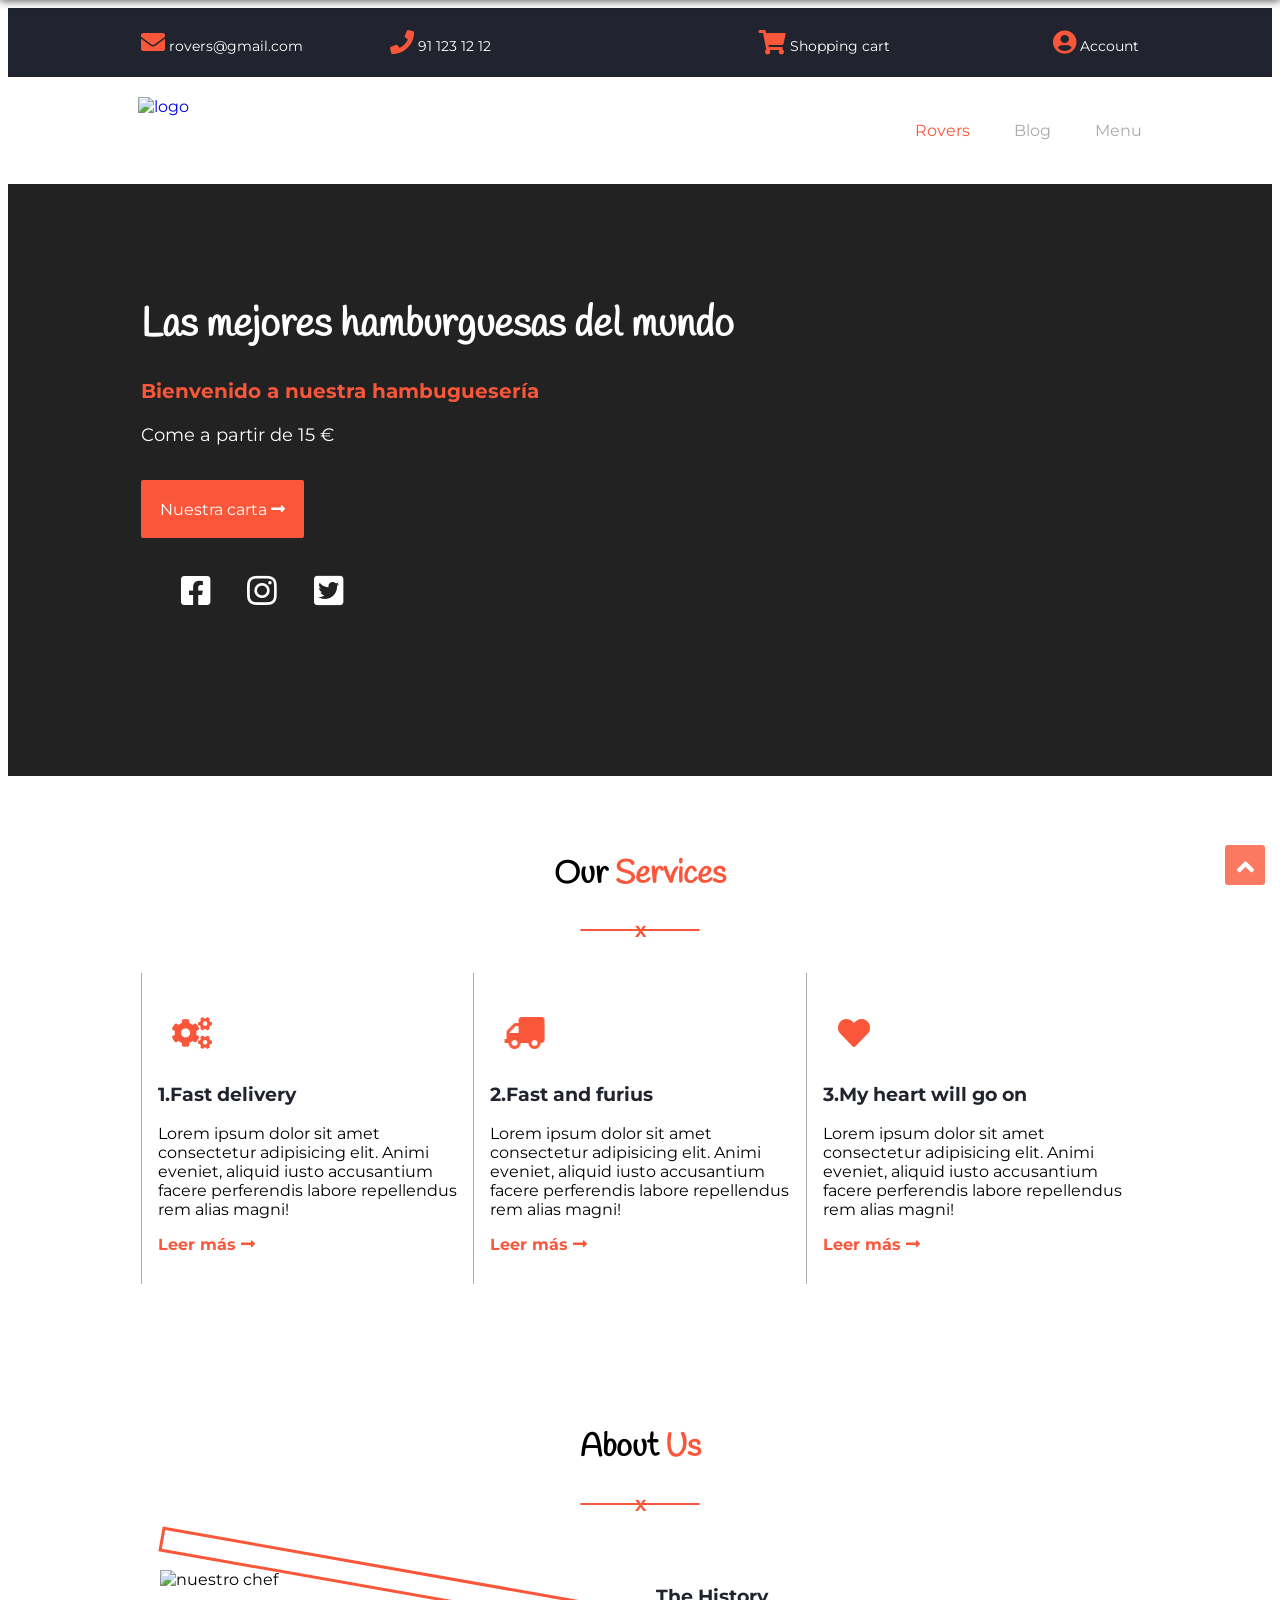
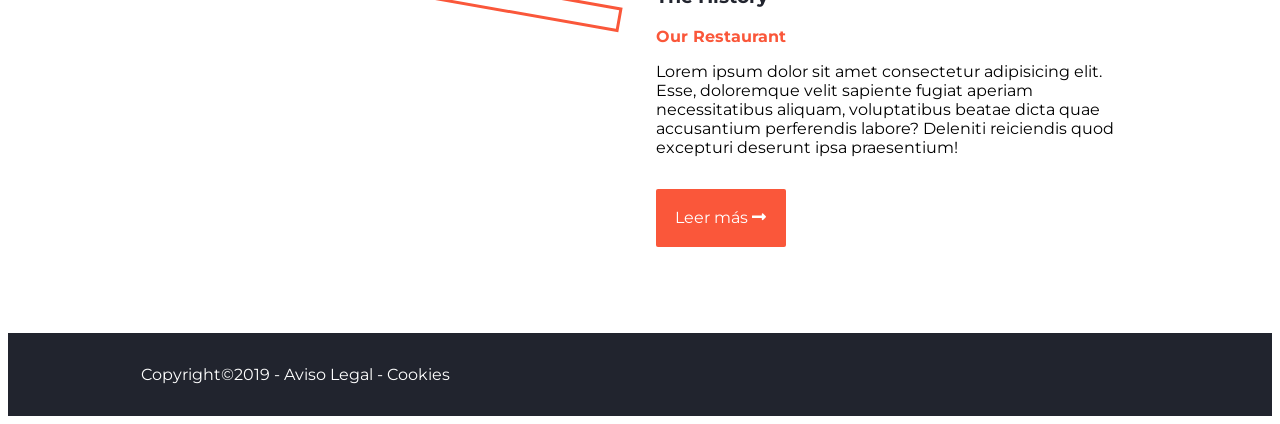
==== commit 885fcebf: "bug fixed. Final 4.0" ====
--- a/index.html
+++ b/index.html
@@ -44,9 +44,6 @@
             <li><a class="activo" href="#">Rovers</a></li>
             <li><a href="blog.html">Blog</a></li>
             <li><a href="chef.html">Menu</a></li>
-            <li><a href="#">Item 4</a></li>
-            <li><a href="#">Item 5</a></li>
-            <li><a href="#">Item 6</a></li>
           </ul>
         </div>
       </nav>
--- a/css/style.css
+++ b/css/style.css
@@ -477,9 +477,14 @@
   color: white;
   border-radius: 3px;
   padding: .5em;
+  margin-bottom: 0.3em;
   -webkit-transition: .2s;
   -o-transition: .2s;
   transition: .2s;
+}
+
+#chef .offer-menu a:focus{
+  background-color: #fa573a;
 }
 
 #chef a:hover{
